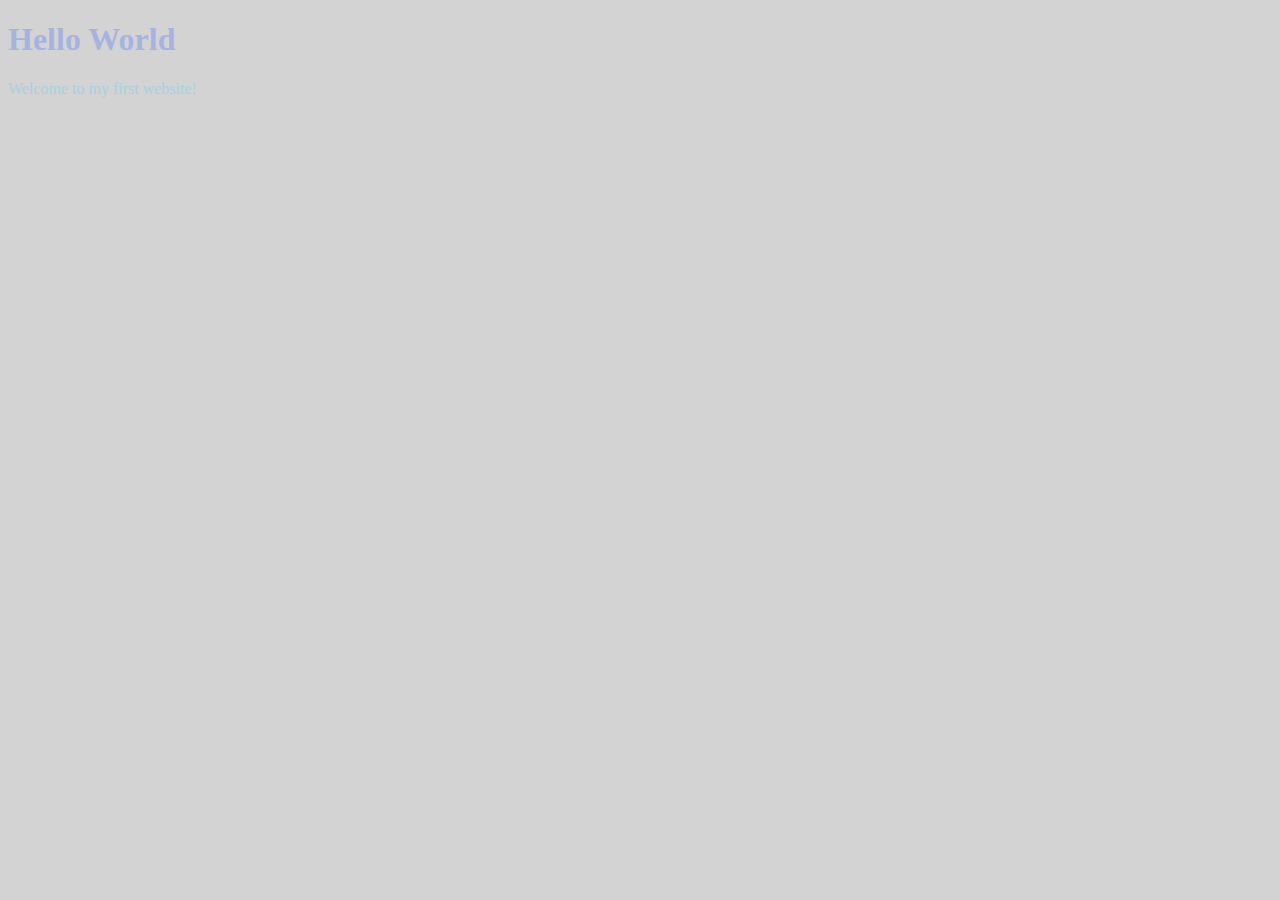
==== index.html @ 67fde22c "Add files via upload" ====
<!DOCTYPE html>
<html lang="en">
<head>
    <meta charset="UTF-8">
    <meta http-quiv="X-UA-COmpatible" content="IE=edge">
    <meta name="viewpoint" content="width=device-width, initial-scale=1.0">
    <title>My first website</title>
    <link rel="stylesheet" type="text/css" href="styles.css"/>
</head>
<body>
    <h1>Hello World</h1>
    <p>Welcome to my first website!</p>
    
    
</body>
</html>
---- styles.css ----
body {
    background-color: lightgray;
}

h1 {
    color: #A6B3E1;
}

p {
    color: #A6D0E1
}
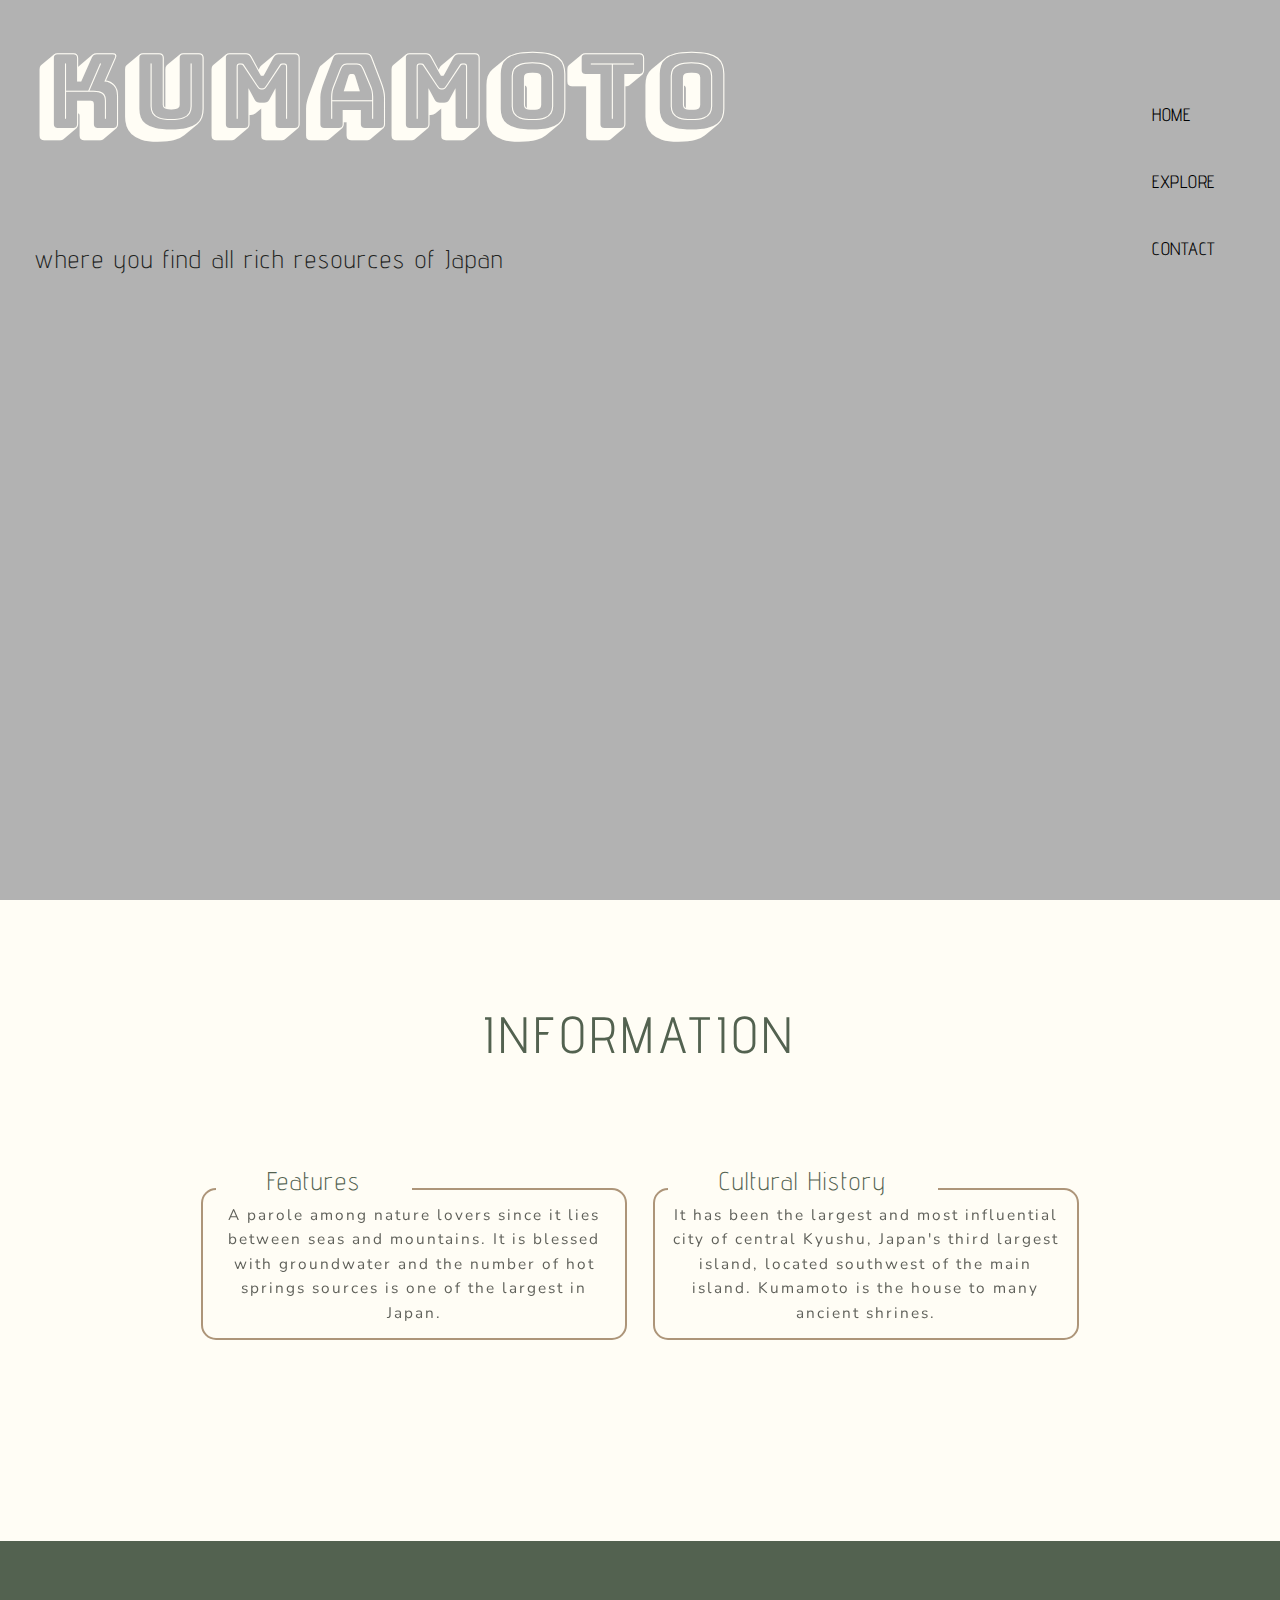
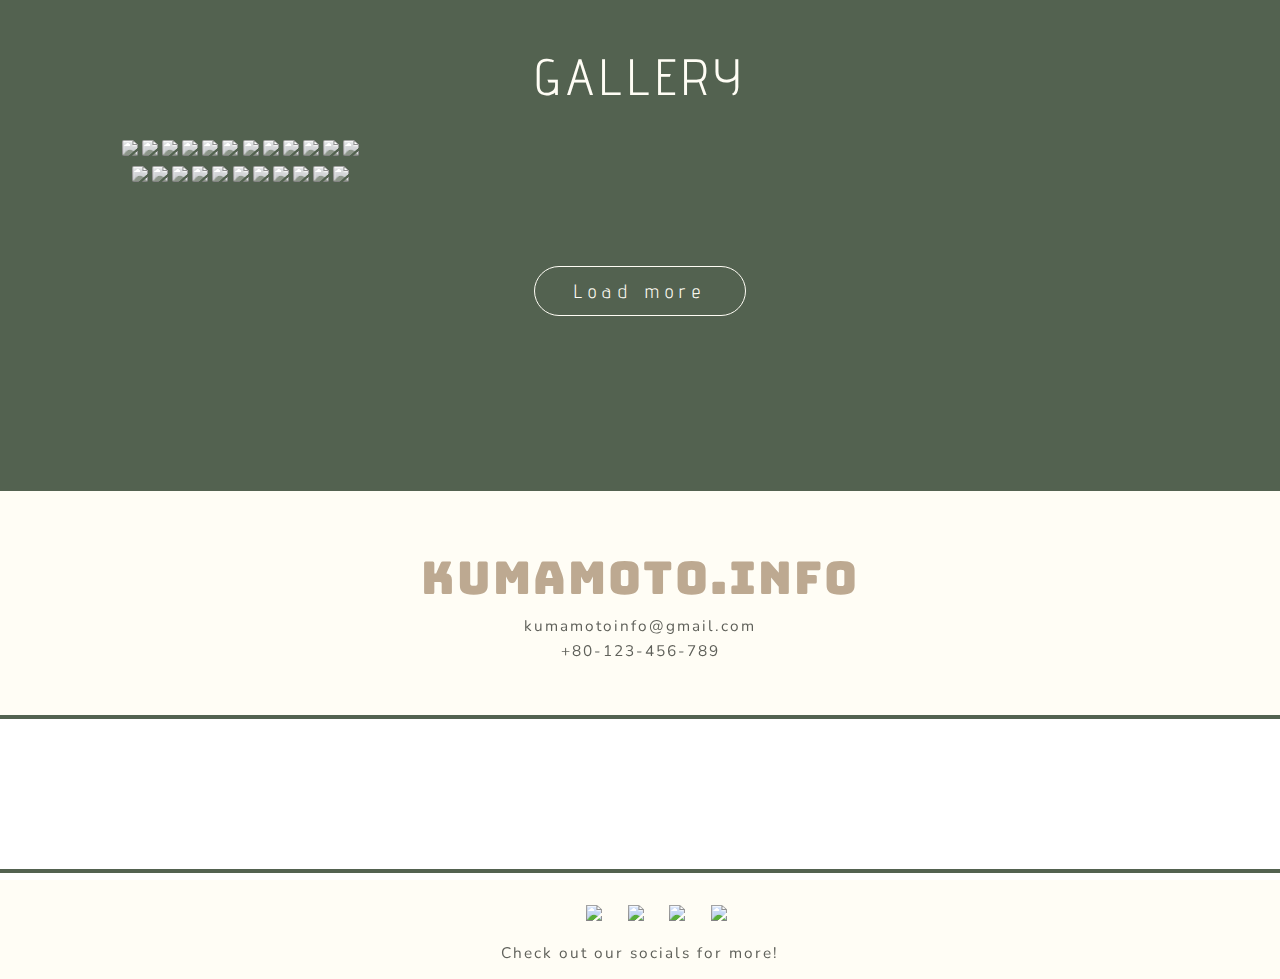
==== commit ffe02f56: "Add files via upload" ====
--- a/index.html
+++ b/index.html
@@ -1,16 +1,130 @@
 <!DOCTYPE html>
-<html lang="en">
+<html>
+
 <head>
-    <meta charset="UTF-8">
-    <meta http-quiv="X-UA-COmpatible" content="IE=edge">
-    <meta name="viewpoint" content="width=device-width, initial-scale=1.0">
-    <title>My first website</title>
-    <link rel="stylesheet" type="text/css" href="styles.css"/>
+    <meta charset="utf-8">
+    <meta name="description" content="DECO1016 Website Prototype">
+    <meta name="keywords" content="HTML, CSS">
+    <meta name="author" content="Ayari Omachi">
+    <meta name="viewport" content="width=device-width">
+    <title>Home - Website Prototype</title>
+    <link href="reset.css" rel="stylesheet" type="text/css" />
+    <link href="style.css" rel="stylesheet" type="text/css" />
+    <link
+        href="https://fonts.googleapis.com/css2?family=Advent+Pro:wght@500&family=Bungee&family=Bungee+Shade&family=Nunito:wght@300&display=swap"
+        rel="stylesheet">
 </head>
+
 <body>
-    <h1>Hello World</h1>
-    <p>Welcome to my first website!</p>
-    
-    
+    <header class="home_header">
+        <video autoplay loop muted plays-inline class="back-video">
+            <source src="video.mp4" type="video/mp4">
+        </video>
+        </button>
+
+        <nav class="home_nav">
+            <ul>
+                <h1>KUMAMOTO</h1>
+                <h2 style="width: 50vw;">where you find all rich resources of Japan</h2>
+            </ul>
+            <ul id="nav_items">
+                <li><a href="index.html">HOME</a></li>
+                <li class="dropdown">
+                    <a>EXPLORE</a>
+                    <div class="dropdown-content">
+                        <a href="food.html" style="margin: 1%;">Food</a>
+                        <a href="todo.html" style="margin: 1%;">Events/Places</a>
+                    </div>
+                </li>
+                <li><a href="contact.html">CONTACT</a></li>
+            </ul>
+            <div class="hamburger" style="transform: translate(-5vw, -5vw);">
+                <span class="bar" style="background-color: #21231D"></span>
+                <span class="bar" style="background-color: #21231D"></span>
+                <span class="bar" style="background-color: #21231D"></span>
+            </div>
+        </nav>
+    </header>
+
+    <main>
+        <section class="info">
+            <h3><strong>INFORMATION</strong></h3>
+            <img src="images/intro.png" alt="" style="display:block; max-width: 100%; padding:0">
+            <div class="container" style="margin: 5%;
+    width: 90%;">
+                <div id="box">
+                    <h4 id="box-title">Features</h4>
+                    <p class="content">A parole among nature lovers since it lies between seas and mountains. It is
+                        blessed with groundwater and the number of hot springs sources is one of the largest in Japan.
+                    </p>
+                </div>
+                <div id="box2">
+                    <h4 id="box-title">Cultural History</h4>
+                    <p class="content">It has been the largest and most influential city of central Kyushu, Japan's
+                        third largest island, located southwest of the main island. Kumamoto is the house to many
+                        ancient shrines. </p>
+                </div>
+            </div>
+        </section>
+
+        <section class="gallery">
+            <h3 style="color: #FFFDF5"><strong>GALLERY</strong></h3>
+            <div id="images">
+                <img src="gallery/01.jpg">
+                <img src="gallery/02.jpg">
+                <img src="gallery/03.jpg">
+                <img src="gallery/04.jpg">
+                <img src="gallery/05.jpg">
+                <img src="gallery/06.jpg">
+                <img src="gallery/07.jpg">
+                <img src="gallery/08.jpg">
+                <img src="gallery/09.jpg">
+                <img src="gallery/10.jpg">
+                <img src="gallery/11.jpg">
+                <img src="gallery/12.jpg">
+                <img src="gallery/13.jpg">
+                <img src="gallery/14.jpg">
+                <img src="gallery/15.jpg">
+                <img src="gallery/16.jpg">
+                <img src="gallery/17.jpg">
+                <img src="gallery/18.jpg">
+                <img src="gallery/19.jpg">
+                <img src="gallery/20.jpg">
+                <img src="gallery/21.jpg">
+                <img src="gallery/22.jpg">
+                <img src="gallery/23.jpg">
+            </div>
+            <button type="loadmore">Load more</button>
+        </section>
+    </main>
+
+    <footer>
+        <div class="footer-content">
+            <p class="footer-title">KUMAMOTO.INFO</p>
+            <p>kumamotoinfo@gmail.com</p>
+            <p>+80-123-456-789</p>
+        </div>
+        <!-- copied embedded map from Google Map -->
+        <iframe
+            src="https://www.google.com/maps/embed?pb=!1m18!1m12!1m3!1d214588.35994143016!2d130.56015059364606!3d32.820271937044026!2m3!1f0!2f0!3f0!3m2!1i1024!2i768!4f13.1!3m3!1m2!1s0x3540f414acf11b4f%3A0x1a51ced19bcf5c31!2sKumamoto%2C%20Japan!5e0!3m2!1sen!2sau!4v1668921553129!5m2!1sen!2sau"
+            width="100%" height="auto" style="border-top: 0.5vh solid #536250; border-bottom: 0.5vh solid #536250;"
+            allowfullscreen="true" loading="lazy" referrerpolicy="no-referrer-when-downgrade"></iframe>
+
+        <!-- section at the bottom with link to social media -->
+        <div class="footer_other-content">
+            <ul class="socials">
+                <li><a href="https://goo.gl/maps/EBeGCEmSNWXvcwZe7"><img src="socials/googlemap.png" class="icons"></a>
+                </li>
+                <li><a href="https://youtu.be/C_1aEExODLs"><img src="socials/youtube.png" class="icons"></a></li>
+                <li><a href="https://www.instagram.com/explore/tags/visitkumamoto/"><img src="socials/instagram.png"
+                            class="icons"></a></li>
+                <li><a href="https://www.pinterest.com.au/search/pins/?q=kumamoto&rs=typed"><img
+                            src="socials/pinterest.png" class="icons"></a></li>
+            </ul>
+            <p>Check out our socials for more!</p>
+        </div>
+    </footer>
+
 </body>
-</html>
+
+</html>--- a/style.css
+++ b/style.css
@@ -0,0 +1,670 @@
+html, body {
+    width: 100%;
+    height: 100%;
+  }
+  
+  * {
+    padding: 0;
+    margin: 0;
+    box-sizing: border-box;
+  }
+  
+  body {margin: 0;}
+  
+  /* text styles*/
+  h1 {
+    color: #FFFDF5;
+    font-size: 8vw;
+    font-family: 'Bungee Shade', cursive;
+    padding: 5%; 
+  }
+  h2 {
+    color: #21231D;
+    font-size: 2vw;
+    font-family: 'Advent Pro', sans-serif;
+    padding: 5%;
+    letter-spacing: 2px;
+  }
+  h3 {
+    color: #536250;
+    font-size: 4vw;
+    font-family: 'Advent Pro', sans-serif;
+    text-align: center;
+    letter-spacing: 5px;
+  }
+  h4 {
+    color: #536250;
+    font-size: 2vw;
+    font-family: 'Advent Pro', sans-serif;
+    letter-spacing: 2px;
+    text-align: left;
+  }
+  h5{
+    color: #FFFDF5;
+    font-size: 2vh;
+    font-family: 'Advent Pro', sans-serif;
+    letter-spacing: 2px;
+    text-align: left;
+    padding: 0;
+    margin: 0;
+  }
+  p {
+    color:  #383A34;
+    opacity: 0.8;
+    font-size: 1.2vw;
+    font-family: 'Nunito', sans-serif;
+    text-align: center;
+    margin: 0;
+    letter-spacing: 2px;
+  }
+  
+  /* common classes */
+  .other_navbar {
+    width: 100vw;
+    height: auto;
+    position: fixed;
+    background: linear-gradient(145deg, #536250 30vw, #FFFDF5 30vw);
+    top: 0;
+    left: 0;
+    padding: 1vw 5vw;
+    margin-bottom: 10%;
+    display: flex;
+    align-items: center;
+    justify-content: space-between;
+    box-sizing: border-box;
+    border-bottom: 0.5vw solid #536250;
+    z-index: 1;
+  }
+  .nav-menu {
+    display: flex;
+    justify-content: space-between;
+    align-items: center;
+  }
+  .nav-brand {
+    font-size: 3vw;
+    color: #FFFDF5;
+    font-family: 'Bungee', cursive;
+    letter-spacing: 2vw;
+    padding: 0;
+    margin: 2px;
+  }
+  .nav-menu li{
+    list-style: none;
+    display: inline-block;
+    margin-left: 30px;
+    gap: 10px;
+  }
+  .nav-menu li a {
+    display: block;
+    text-decoration: none;
+    color: #536250;
+    font-family: 'Advent Pro', sans-serif;
+    font-size: 1.5vw;
+    margin-right: 5vw;
+    transition: 0.7s ease;
+  }
+  .nav-menu li a:hover{
+    color: #AD9579;
+  }
+  
+  .hamburger {
+    display: none;
+    cursor: pointer;
+  }
+  
+  .bar {
+    display: block;
+    width: 20px;
+    height: 2px;
+    margin: 5px auto;
+    border-radius: 1vw;
+    transition: all 0.3s ease-in-out;
+    background-color: #536250;
+  }
+  
+  .dropdown {
+    display: inline-block;
+    position: relative;
+  }
+  .dropdown-content {
+    display: none;
+    position: absolute;
+    background-color: #FFFDF5;
+    width: 10vw;
+    min-width: 5vw;
+    box-shadow: 0px 8px 16px 0px rgba(0,0,0,0.2);
+    padding: 5px;
+    z-index: 1;
+    border-radius: 10%;
+  }
+  .dropdown:hover .dropdown-content {
+    display: block;
+  }
+  
+  /* footer */
+  .footer-content {
+    width: 100%;
+    height: auto;
+    background: #FFFDF5;
+    top: 0;
+    left: 0;
+    box-sizing: border-box;
+    border-top:1vh solid #536250;
+    align-items: center;
+    padding: 4vw 6vw;
+    font-size: 3vw;
+    letter-spacing: 2vw;
+    margin: 0;
+  }
+  .footer-title {
+    color: #AD9579;
+    font-family: 'Bungee', cursive;
+    font-size: 5vh;
+  }
+  @media screen and (max-width: 600px){
+    .footer-title {
+      font-size: 2vh;
+    }
+  }
+  
+  li {display: inline-block;}
+  
+  .footer_other-content {
+    background: #FFFDF5;
+    width: 100%;
+    height: auto;
+    box-sizing: border-box;
+    padding: 1vw 27vw;
+  }
+  .socials {
+    width: 100%;
+    list-style: none;
+    position: relative;
+    display: flex;
+    justify-content: center;
+    align-items: center;
+    margin: 0; 
+  }
+  .socials li {
+    padding: 0;
+    margin: 0;
+  }
+  .socials li a { padding: 0 40%; }
+  .socials p { padding-top: 5vw; }
+  .icons {
+    width: 5vw;
+    margin: 0;
+    padding: 1vw;
+  }
+  /* hamburger menu responsive */
+  @media screen and (max-width: 800px) {
+    .hamburger {
+      display: block;
+    }
+  
+    #nav_items {
+      display: none;
+    }
+    
+    .hamburger.active.bar:nth-child(2) {
+      opacity: 0;
+    }
+    .hamburger.active.bar:nth-child(1) {
+      transform: translateY(8px) rotate(45deg);
+    }
+    .hamburger.active.bar:nth-child(3) {
+      transform: translateY(-8px) rotate(-45deg);
+    }
+  
+    .nav-menu {
+      position: fixed;
+      left: -100%;
+      top: 70px;
+      gap: 0;
+      flex-direction: column;
+      background-color: #262626;
+      width: 100%;
+      text-align: center;
+      transition:0.3s
+    }
+  
+    .nav-menu li{
+      margin: 16px 0;
+    }
+  
+    .nav-menu.active {
+      left: 0;
+    }
+  }
+  
+  
+  /* HOMEPAGE */
+  .home_header {
+    width: 100%;
+    height: 100%;
+    background: rgba(0, 0, 0, 0.3);
+    overflow: hidden;
+    position: relative;
+    padding: 0;
+    display: flex;
+    align-items: center;
+    justify-content: center;
+  }
+  .home_nav {
+    width: 100%;
+    height: 70px;
+    position: absolute;
+    margin-top: 10%;
+    top: 0;
+    left: 0;
+    padding: 0;
+    display: flex;
+    align-items: center;
+    justify-content: space-between;
+  }
+  
+  #nav_items {
+    list-style: none;
+    margin: 0;
+    padding: 0;
+    width: 10%;
+  }
+  #nav_items li {
+    display: inline;
+    list-style: none;
+    margin-left: auto;
+    margin-right: auto;
+    top: 0px;
+    height: 50px;
+  }
+  #nav_items li a {
+    display: block;
+    text-decoration: none;
+    color: black;
+    font-family: 'Advent Pro', sans-serif;
+    font-size: 120%;
+    margin-top: 30%;
+    width: 10vw;
+    height: auto;
+  }
+  #nav_items li a:hover{
+    color: #FFFDF5;
+  }
+  
+  /* Video playing in the back */
+  .back-video {
+    position: absolute;
+    right: 0;
+    bottom: 0;
+    z-index: -1;
+  }
+  @media screen and (min-aspect-ratio: 16/9){
+    .back-video{
+      width: 100%;
+      height: auto;
+    }
+  }
+  @media screen and (max-aspect-ratio: 16/9){
+    .back-video{
+      width: auto;
+      height: 100%;
+    }
+  }
+  
+  .info {
+    width: 100%;
+    height: auto;
+    background: #FFFDF5;
+    box-sizing: border-box;
+    border: none;
+    padding: 8%;
+  }
+  .container {
+    background: #FFFDF5;
+    margin: 10%;
+    position: relative;
+    display: flex;
+    padding: 3%;
+    width: 80%;
+    justify-content: space-between;
+  }
+  
+  #box, #box2 {
+    width: 50%;
+    height: auto;
+    border: 2px solid #AD9579;
+    border-radius: 15px;
+    padding: 1vw;
+    margin: 1vw;
+    position: relative;
+    top: 50%;
+  }
+  #box {
+    float: left;
+  }
+  #box2 {
+    float: right;
+  }
+  #box-title {
+    position: absolute;
+    top: -2vw;
+    padding: 0 4vw;
+    background-color: #FFFDF5;
+  }
+  content{padding: 5%;}
+  @media screen and (max-width:500px){
+    .info .container {
+      margin: 0;
+      width: 100%;
+      flex-direction: column;
+      align-items: center;
+    }
+    #box, #box2 {
+      width: 80%;
+      margin: 5vw;
+      padding: 5vw;
+    }
+    .content {
+      letter-spacing: 1px;
+    }
+  }
+  
+  .gallery {
+    width: 100%;
+    height: auto;
+    background: #536250;
+    box-sizing: border-box;
+    border: none;
+    padding: 8%;
+    align-items: center;
+    text-align: center;
+  }
+  #images {
+    width: 100%;
+    line-height: 0;
+    column-count: 4;
+    column-gap: 10px;
+    object-fit: contain;
+    padding: 10px;
+  }
+  #images img {
+    width: 100%;
+    height: auto;
+    margin-bottom: 10px;
+    filter: grayscale(90%);
+    transition: filter 0.5s;
+    border-radius: 2px;
+  }
+  #images img:hover {
+    border: 1px solid #FFFDF5;
+    filter: none;
+    cursor: zoom-in;
+  }
+  
+  /* Gallery responsive */
+  @media screen and (max-width: 1200px) {
+    #images {
+      column-count: 3;
+    }
+  }
+  @media screen and (max-width: 1000px) {
+    #images {
+      column-count: 2;
+    }
+  }
+  @media screen and (max-width: 800px) {
+    #images {
+      column-count: 1;
+    }
+  }
+  
+  button[type=loadmore] {
+    background-color: #536250;
+    color: #FFFDF5;
+    font-family: 'Advent Pro', sans-serif;
+    font-size: 1.5vw;
+    letter-spacing: 0.5vw;
+    text-align: center;
+    padding: 1vw 3vw;
+    margin: 5vw;
+    border: 1px solid #FFFDF5;
+    border-radius: 3vw;
+    cursor: pointer;
+  }
+  button[type=loadmore]:hover {
+    background-color: #FFFDF5;
+    color: #536250;
+    border: 1px solid #FFFDF5;
+  }
+  
+  
+  /* FOOD PAGE */
+  .page-top {
+    background-color: #FFFDF5;
+    width: 100%; 
+    height: auto;
+    box-sizing: border-box;
+    border: none;
+    padding-top: 15vw;
+    padding-right: 5vw;
+    display: inline-block;
+  }
+  .page-top h2:nth-of-type(1) {
+    color: #AD9579;
+    font-size: 5vw;
+    float: right;
+    letter-spacing: 1vw;
+    transform: rotate(90deg);
+    padding: 6vw 0vw 0vw 0vw;
+  } 
+  .page-top h2:nth-of-type(2) {
+    color: #AD9579; 
+    font-size: 7vw;
+    writing-mode: vertical-rl; 
+    text-orientation: upright;
+    padding: 0 0 0 5vw;
+  }
+  
+  .food {
+    width: 100%;
+    height: auto;
+  background: #FFFDF5;
+    box-sizing: border-box;
+    border: none;
+    padding: 6%;
+  }
+  .food .container {
+    border: 5px dotted #AD9579;
+    border-radius: 30px;
+  }
+  .container img {
+    width: 28vw;
+    height: 21vw;
+    object-fit: cover;
+    border-radius: 3vw;
+    padding: 0;
+  }
+  .container #text-box{
+    width: 31vw;
+    height: auto;
+    padding-top: 5%;
+    padding: 3vw 0vw 0vw;
+  }
+  
+  /* TODO PAGE */
+  .events {
+    width: 100vw;
+    height: auto;
+    background: #FFFDF5;
+    box-sizing: border-box;
+    border: none;
+    padding: 5%;
+  }
+  #topic-image {
+    width: 20vw;
+    height: auto;
+    border: none;
+    float: left;
+    object-fit: contain;
+  }
+  .description {
+    text-align: left;
+    padding: 1vw 0 1vw 3vw;
+    letter-spacing: 0.1vw;
+  }
+  #event-image {
+    width: 16vw;
+    height: 12vw;
+    border: 0.3vw solid #AD9579;
+    border-radius: 5px;
+    margin: 1vw;
+  }
+  
+  .places {
+    width: 100%;
+    height: auto;
+    background: #536250;
+    box-sizing: border-box;
+    border: none;
+    padding: 10%;
+    text-align: center;
+  }
+  .place div {
+    width: 40%;
+  }
+  #place-title {
+    font-size: 3vw;
+    text-align: left;
+    font-weight: bold;
+  }
+  #place-image {
+    width: 49%;
+    height: auto;
+    float: right;
+    border: none;
+    border-radius: 0.5vw;
+    object-fit: contain;
+  }
+  
+  
+  /* CONTACT PAGE */
+  #contact-form {
+    width: 100%;
+    height: auto;
+    background: #FFFDF5;
+    padding: 0;
+    margin-top: 5vw;
+  }
+  #form_content {
+    width: 100%;
+    height: auto;
+    background: #536250;
+    box-sizing: border-box;
+    padding: 5vw 1vw;
+    border: none;
+    text-align: center;
+  }
+  #form_content > ul > li {
+    list-style: none;
+  }
+  
+  label {
+    width: 100%;
+    display: block;
+  }
+  textarea {
+    font-family: 'Nunito', sans-serif;
+  }
+  ::placeholder {
+    font-family: 'Nunito', sans-serif;
+    width: 50vw;
+    height: 50vh;
+  }
+  input[type=text], textarea {
+    width: 100%;
+    padding: 12px;
+    border: none;
+    border-radius: 0.5vw;
+    box-sizing: border-box;
+    box-shadow: 0 0 20px 4px rgba(0,0,0,0.1);
+    margin-top: 1vw;
+    margin-bottom: 2vw;
+    resize: none;
+  }
+  button[type=submit] {
+    background-color: #21231D;
+    color: #FFFDF5;
+    font-family: 'Advent Pro', sans-serif;
+    font-size: 1.5vw;
+    letter-spacing: 0.5vw;
+    text-align: center;
+    padding: 1vw 3vw;
+    border: 1px solid #536250;
+    border-radius: 3vw;
+    cursor: pointer;
+  }
+  button[type=submit]:hover {
+    background-color: #FFFDF5;
+    color: #21231D;
+    border: 1px solid #21231D;
+  }
+  
+  /* Food&ToDo Page responsive */
+  @media screen and (max-width: 500px) { 
+    .food {
+      padding-top: 5%;
+    }
+    .food .container {
+      flex-direction: column;
+      align-items: center;
+      border: 2px dotted #AD9579;
+      border-radius: 20px;
+      margin-top: 0;
+    }
+    .food .container:nth-of-type(2) {
+      flex-direction: column-reverse;
+    }
+    .container img{
+      width: 60vw;
+      height: 45vw;
+      border-radius: 20px;
+      margin: 2vw;
+    }
+  
+    h4 {
+      font-size: 4vw;
+    }
+    p {
+      letter-spacing: 0;
+      font-size: 2vw;
+    }
+  
+    .events .container {
+      flex-direction: column;
+      align-items: center;
+      overflow: scroll;
+    }
+    
+    .places .container {
+      flex-direction: column;
+      align-items: center;
+      margin-top: 0;
+    }
+    #topic-image {
+      width: 35vw;
+    }
+    #event-image {
+      width: 53vw;
+      height: 35vw;
+      border: 0.5vw solid #AD9579;
+      border-radius: 10px;
+    }
+  
+    #place-title {
+        text-align: center;
+    }
+    
+    #place-image {
+      width: 90%;
+    }
+  }